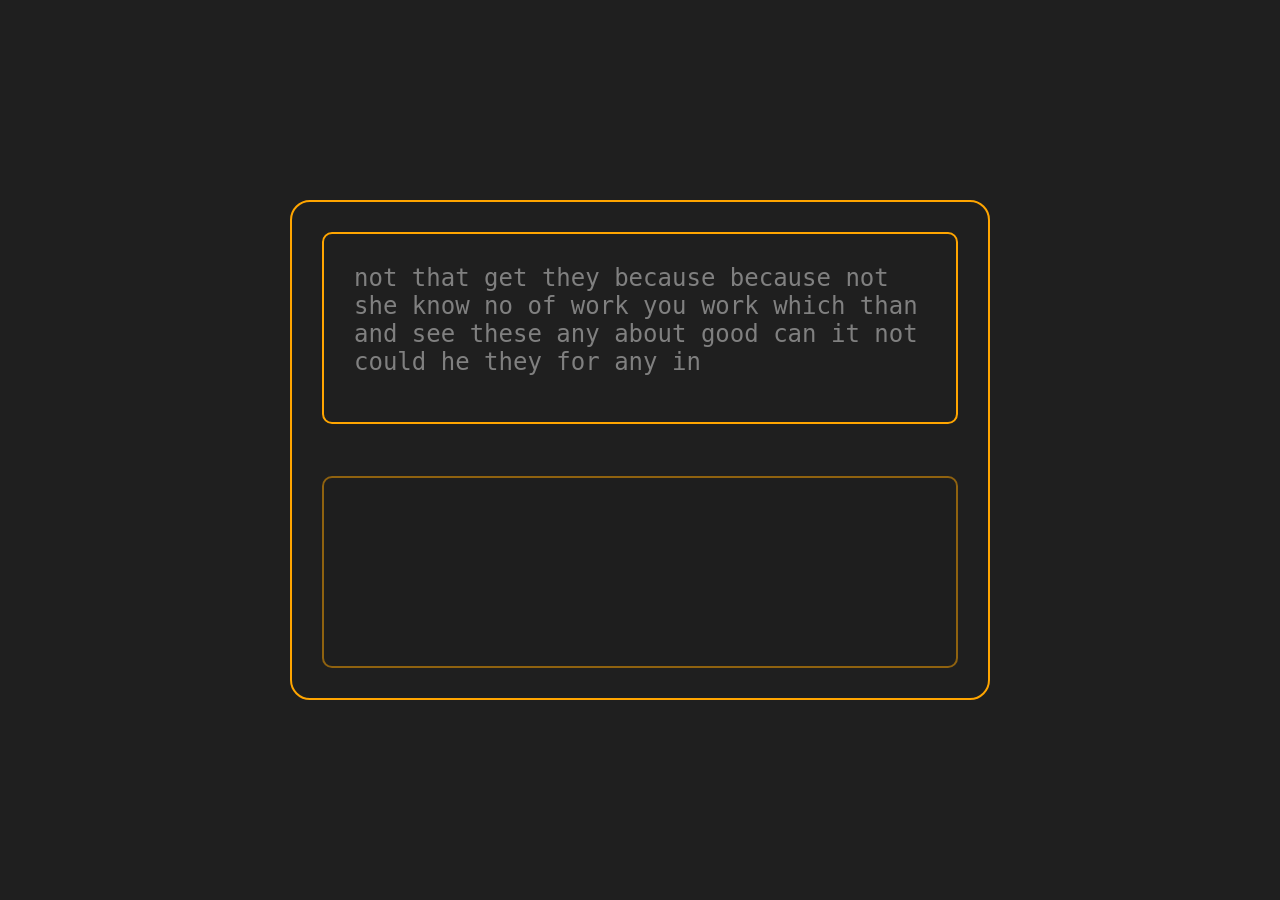
==== index.html @ 1c722054 "changed file structure for Netlify deploy" ====
<!DOCTYPE html>
<html lang="en">

<head>
    <meta charset="UTF-8">
    <meta name="viewport" content="width=device-width, initial-scale=1.0">
    <title>Document</title>
    <link rel="stylesheet" href="css/style.css">
    <script src="js/script.js" defer></script>
</head>

<body>




    <div class="container">
        <div id="paragraphDisplay">paragraphDisplay</div>
        <textarea id="paragraphInput">ParagraphInput</textarea>
    </div>



</body>

</html>
---- css/style.css ----
* {
    margin: 0;
    padding: 0;

    box-sizing: border-box;
}

body {
    width: 100%;
    min-height: 100vh;
    background-color: #1f1f1f;

    display: flex;
    justify-content: center;
    align-items: center;
}

.container {
    width: 100%;
    max-width: 700px;
    height: 100%;
    min-height: 500px;
    max-height: 600px;

    border: 2px solid orange;
    border-radius: 20px;

    padding: 30px;
    color: gray;

    font-size: 1.5rem;
    font-weight: 400;
    font-family: monospace;

    display: flex;
    flex-direction: column;
    justify-content: space-between;
}

#paragraphDisplay {
    width: 100%;
    height: 12rem;
    margin-bottom: 2.5rem; /* 2.5 * 16px = 40px */
    /* margin-left: calc(30px + 2px);
    margin-right: calc(30px + 2px); */
    padding: 30px;

    border: 2px solid orange;
    border-radius: 10px;
}

#paragraphInput {
    display: block;
    width: 100%;
    height: 12rem;

    background-color: #1e1e1e;
    color: gray;
    outline: none;
    border: 2px solid rgba(255, 166, 0, .5);
    border-radius: 10px;

    font-size: 1.5rem;
    resize: none;

    padding: 30px;
    transition: border-color 0.2s;
}

#paragraphInput:focus {
    border-color: orange;
}

/*  WORD STYLING  */

.correct {
    color: white;
}
.incorrect {
    color: red;
    border-bottom: 1px solid red;
}
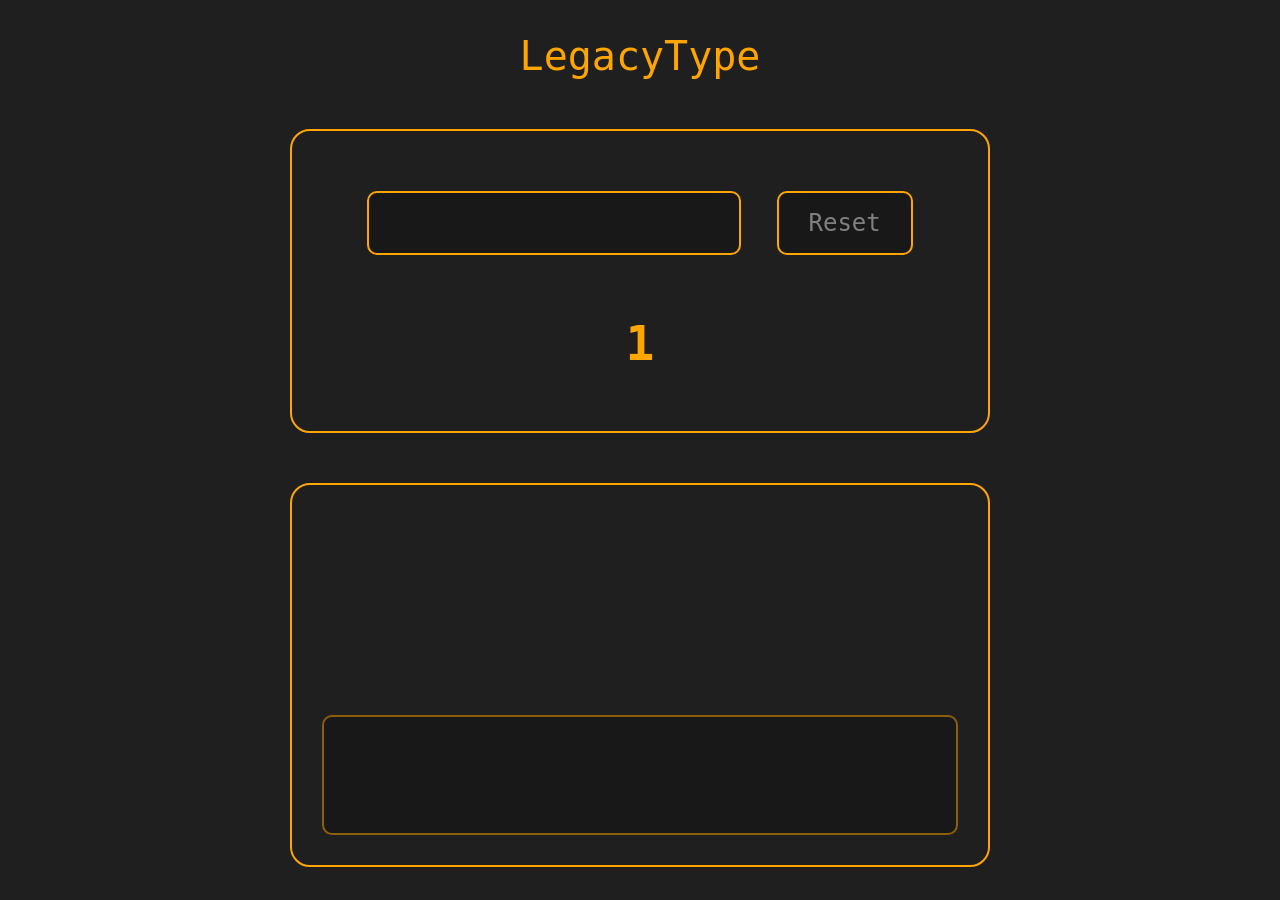
==== commit c0a59e74: "update" ====
--- a/index.html
+++ b/index.html
@@ -11,12 +11,28 @@
 
 <body>
 
+    <div class="info-header-container">
+        <a href="#">
+            LegacyType
+        </a>
+    </div>
 
+    <div class="header-container">
+        <div class="word-settings">
+            <form>
+                <input type="number" id="wordCountInput" class="wordCountInput">
+                <button id="resetButton" class="resetButton">Reset</button>
+            </form>
+        </div>
 
+        <div class="timer-container">
+            <h1 id="timerElement" class="timerElement">0</h1>
+        </div>
+    </div>
 
     <div class="container">
-        <div id="paragraphDisplay">paragraphDisplay</div>
-        <textarea id="paragraphInput">ParagraphInput</textarea>
+        <div id="paragraphDisplay" class="paragraphDisplay"></div>
+        <textarea id="paragraphInput" class="paragraphInput"></textarea>
     </div>
 
 
--- a/css/style.css
+++ b/css/style.css
@@ -11,16 +11,42 @@
     background-color: #1f1f1f;
 
     display: flex;
+    flex-direction: column;
+    gap: 50px;
     justify-content: center;
     align-items: center;
-}
-
-.container {
+
+    padding: 30px;
+}
+
+input::-webkit-outer-spin-button,
+input::-webkit-inner-spin-button {
+    -webkit-appearance: none;
+    margin: 0;
+}
+
+.info-header-container {
+    width: 100%;
+    height: auto;
+
+    display: flex;
+    justify-content: center;
+    align-items: center;
+}
+
+.info-header-container a {
+    color: orange;
+    text-decoration: none;
+
+    font-size: 2.5rem;
+    font-family: monospace;
+}
+
+.header-container {
     width: 100%;
     max-width: 700px;
     height: 100%;
-    min-height: 500px;
-    max-height: 600px;
+    min-height: 10rem;
 
     border: 2px solid orange;
     border-radius: 20px;
@@ -37,24 +63,124 @@
     justify-content: space-between;
 }
 
-#paragraphDisplay {
-    width: 100%;
-    height: 12rem;
-    margin-bottom: 2.5rem; /* 2.5 * 16px = 40px */
-    /* margin-left: calc(30px + 2px);
-    margin-right: calc(30px + 2px); */
-    padding: 30px;
-
-    border: 2px solid orange;
-    border-radius: 10px;
-}
-
-#paragraphInput {
+.word-settings {
+    width: 100%;
+    height: auto;
+
+    padding: 30px;
+
+    border-radius: 10px;
+}
+
+.word-settings form {
+    width: 100%;
+    height: 100%;
+
+    display: flex;
+    justify-content: space-evenly;
+    align-items: center;
+    gap: 20px;
+}
+
+.wordCountInput {
+    /* display: block; */
+    padding: 1rem 2rem;
+
+    color: gray;
+    outline: none;
+    border: 2px solid orange;
+    border-radius: 10px;
+    background-color: #181818;
+
+    font-size: 1.5rem;
+    font-weight: 400;
+    font-family: monospace;
+    text-align: center;
+}
+
+.resetButton {
+    /* display: block; */
+    padding: 1.5rem 3rem;
+
+    padding: 30px;
+    color: gray;
+    outline: none;
+    border: 2px solid orange;
+    border-radius: 10px;
+    background-color: #181818;
+
+    font-size: 1.5rem;
+    font-weight: 400;
+    font-family: monospace;
+    line-height: 0rem;
+}
+
+.resetButton:hover {
+    background-color: orange;
+    color: #181818;
+}
+
+.resetButton:active {
+    border-color: rgb(132, 86, 0);
+    background-color: rgb(132, 86, 0);
+    color: #181818;
+}
+
+.timer-container {
+    width: 100%;
+    height: auto;
+    padding: 30px;
+
+    border-radius: 10px;
+}
+
+.timerElement {
+    font-size: 3rem;
+    font-weight: 900;
+    font-family: monospace;
+    color: orange;
+
+    text-align: center;
+}
+
+.container {
+    width: 100%;
+    max-width: 700px;
+    height: 100%;
+    min-height: 100px;
+
+    border: 2px solid orange;
+    border-radius: 20px;
+
+    padding: 30px;
+    color: gray;
+
+    font-size: 1.5rem;
+    font-weight: 400;
+    font-family: monospace;
+
+    display: flex;
+    flex-direction: column;
+    justify-content: center;
+}
+
+.paragraphDisplay {
+    width: 100%;
+    height: 50%;
+    min-height: 10rem;
+
+    margin-bottom: 2.5rem;
+    padding: 30px;
+
+    border-radius: 10px;
+}
+
+.paragraphInput {
     display: block;
     width: 100%;
-    height: 12rem;
-
-    background-color: #1e1e1e;
+    height: auto;
+
+    background-color: #181818;
     color: gray;
     outline: none;
     border: 2px solid rgba(255, 166, 0, .5);
@@ -67,7 +193,7 @@
     transition: border-color 0.2s;
 }
 
-#paragraphInput:focus {
+.paragraphInput:focus {
     border-color: orange;
 }
 
@@ -76,7 +202,35 @@
 .correct {
     color: white;
 }
+
 .incorrect {
     color: red;
     border-bottom: 1px solid red;
+}
+
+/*  RESPONSIVE DESIGN  */
+
+
+
+@media (max-width:768px) {
+    html {
+        font-size: 16px;
+    }
+
+    .word-settings form {
+        flex-direction: column;
+    }
+
+    .wordCountInput,
+    .resetButton {
+        width: 100%;
+    }
+
+}
+
+@media (max-width:524px) {
+    html {
+        font-size: 16px;
+    }
+
 }
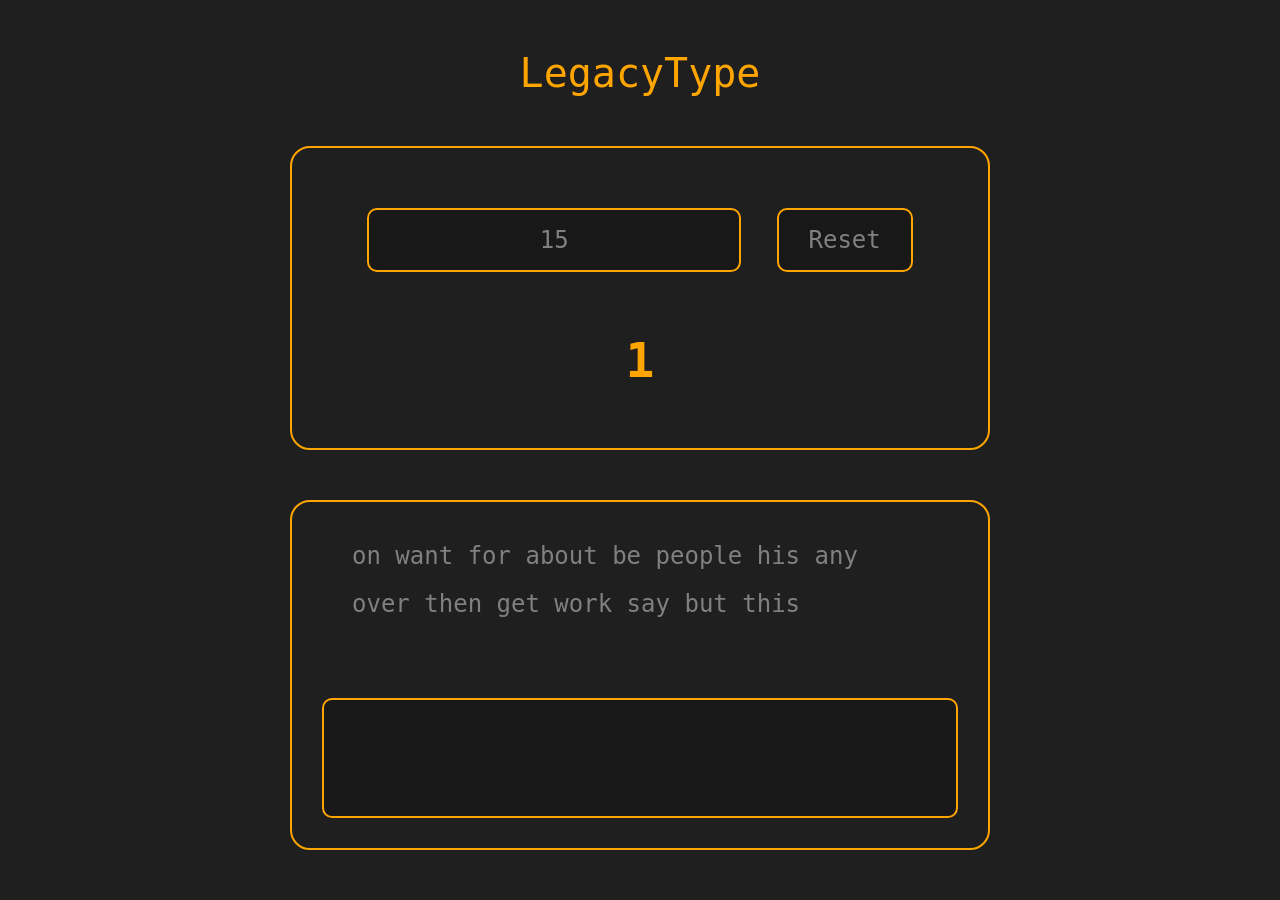
==== commit 61adbacc: "auto-scroll V1, bug fixes" ====
--- a/index.html
+++ b/index.html
@@ -32,7 +32,7 @@
 
     <div class="container">
         <div id="paragraphDisplay" class="paragraphDisplay"></div>
-        <textarea id="paragraphInput" class="paragraphInput"></textarea>
+        <textarea id="paragraphInput" class="paragraphInput" autofocus></textarea>
     </div>
 
 
--- a/css/style.css
+++ b/css/style.css
@@ -1,4 +1,5 @@
 * {
+    /* ts not AI bru :) it's all hand written */
     margin: 0;
     padding: 0;
 
@@ -166,13 +167,17 @@
 
 .paragraphDisplay {
     width: 100%;
-    height: 50%;
-    min-height: 10rem;
+    height: 100%;
+    max-height: 9rem;
 
     margin-bottom: 2.5rem;
     padding: 30px;
-
-    border-radius: 10px;
+    padding-top: 0;
+
+    border-radius: 10px;
+    overflow-y: hidden;
+    line-height: 3rem; /* 3rem * 16px = 48px */
+    position: relative;
 }
 
 .paragraphInput {
@@ -233,4 +238,5 @@
         font-size: 16px;
     }
 
-}+}
+
